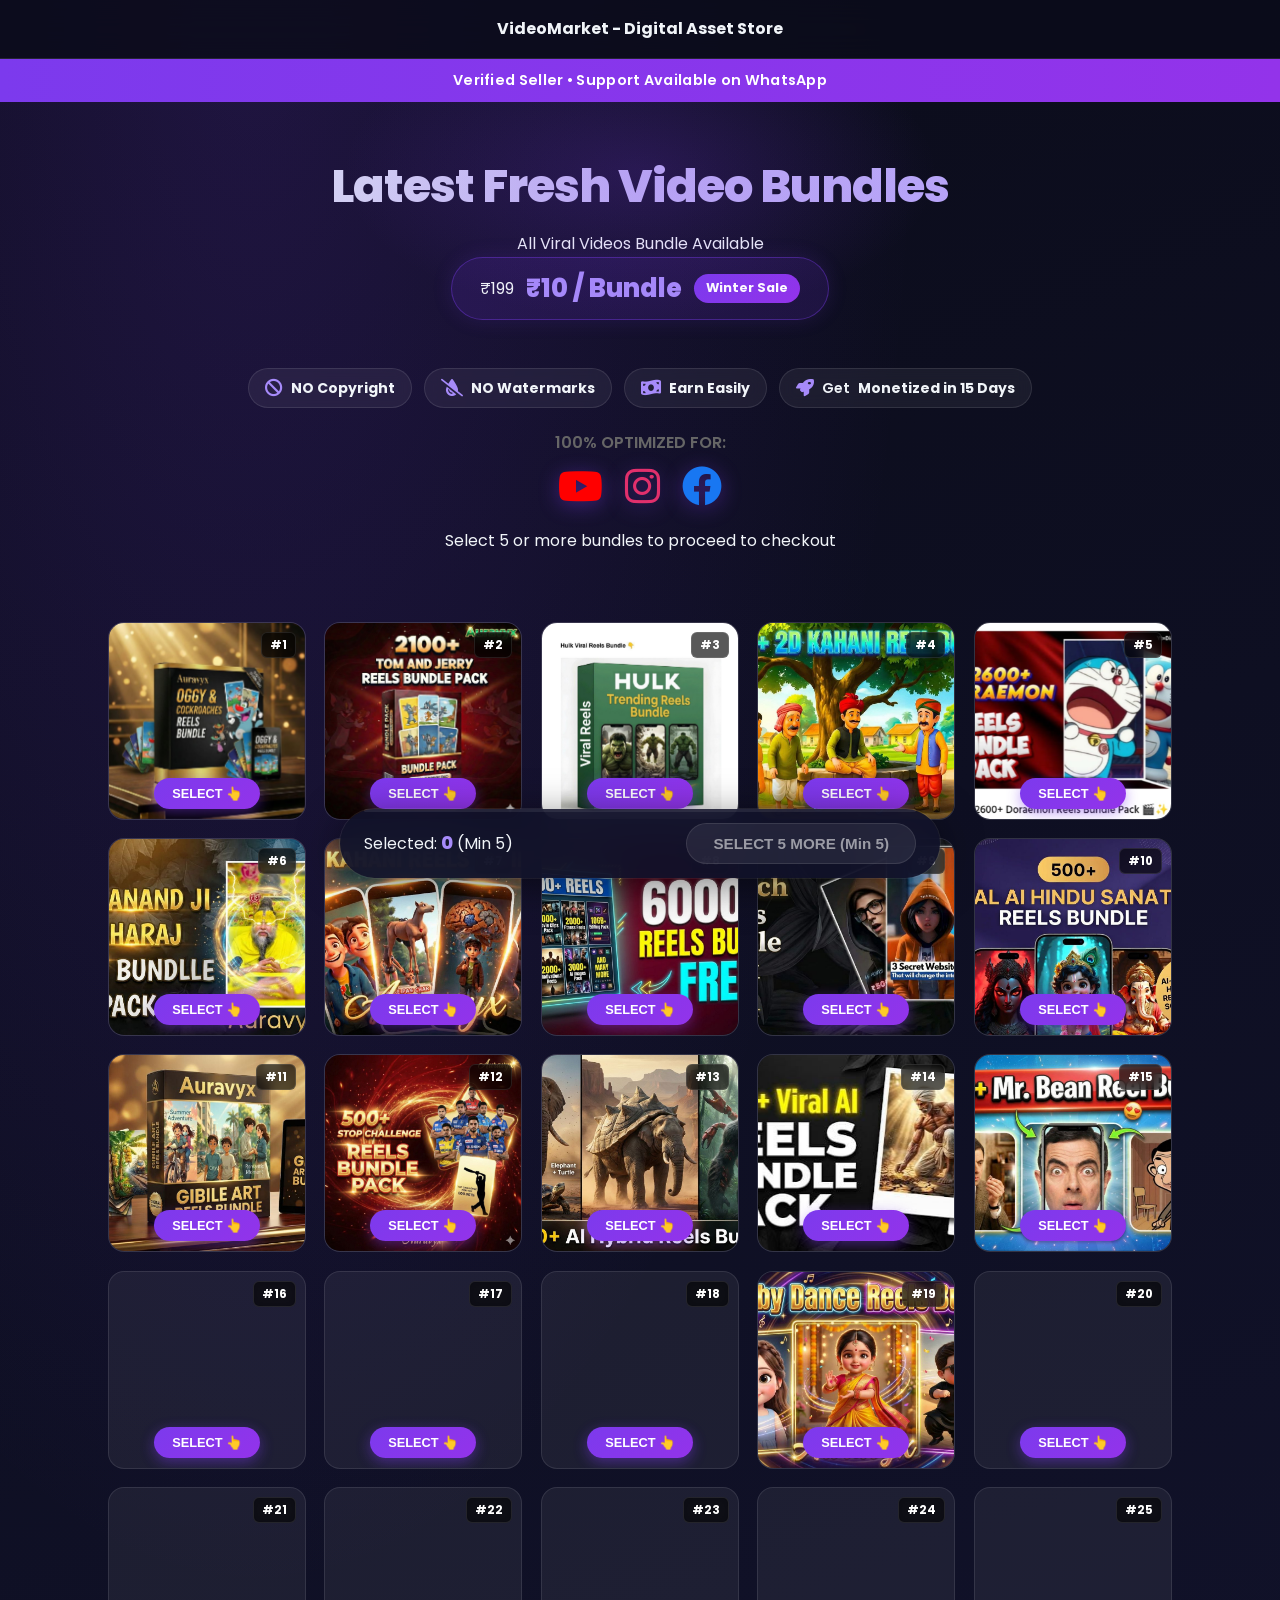
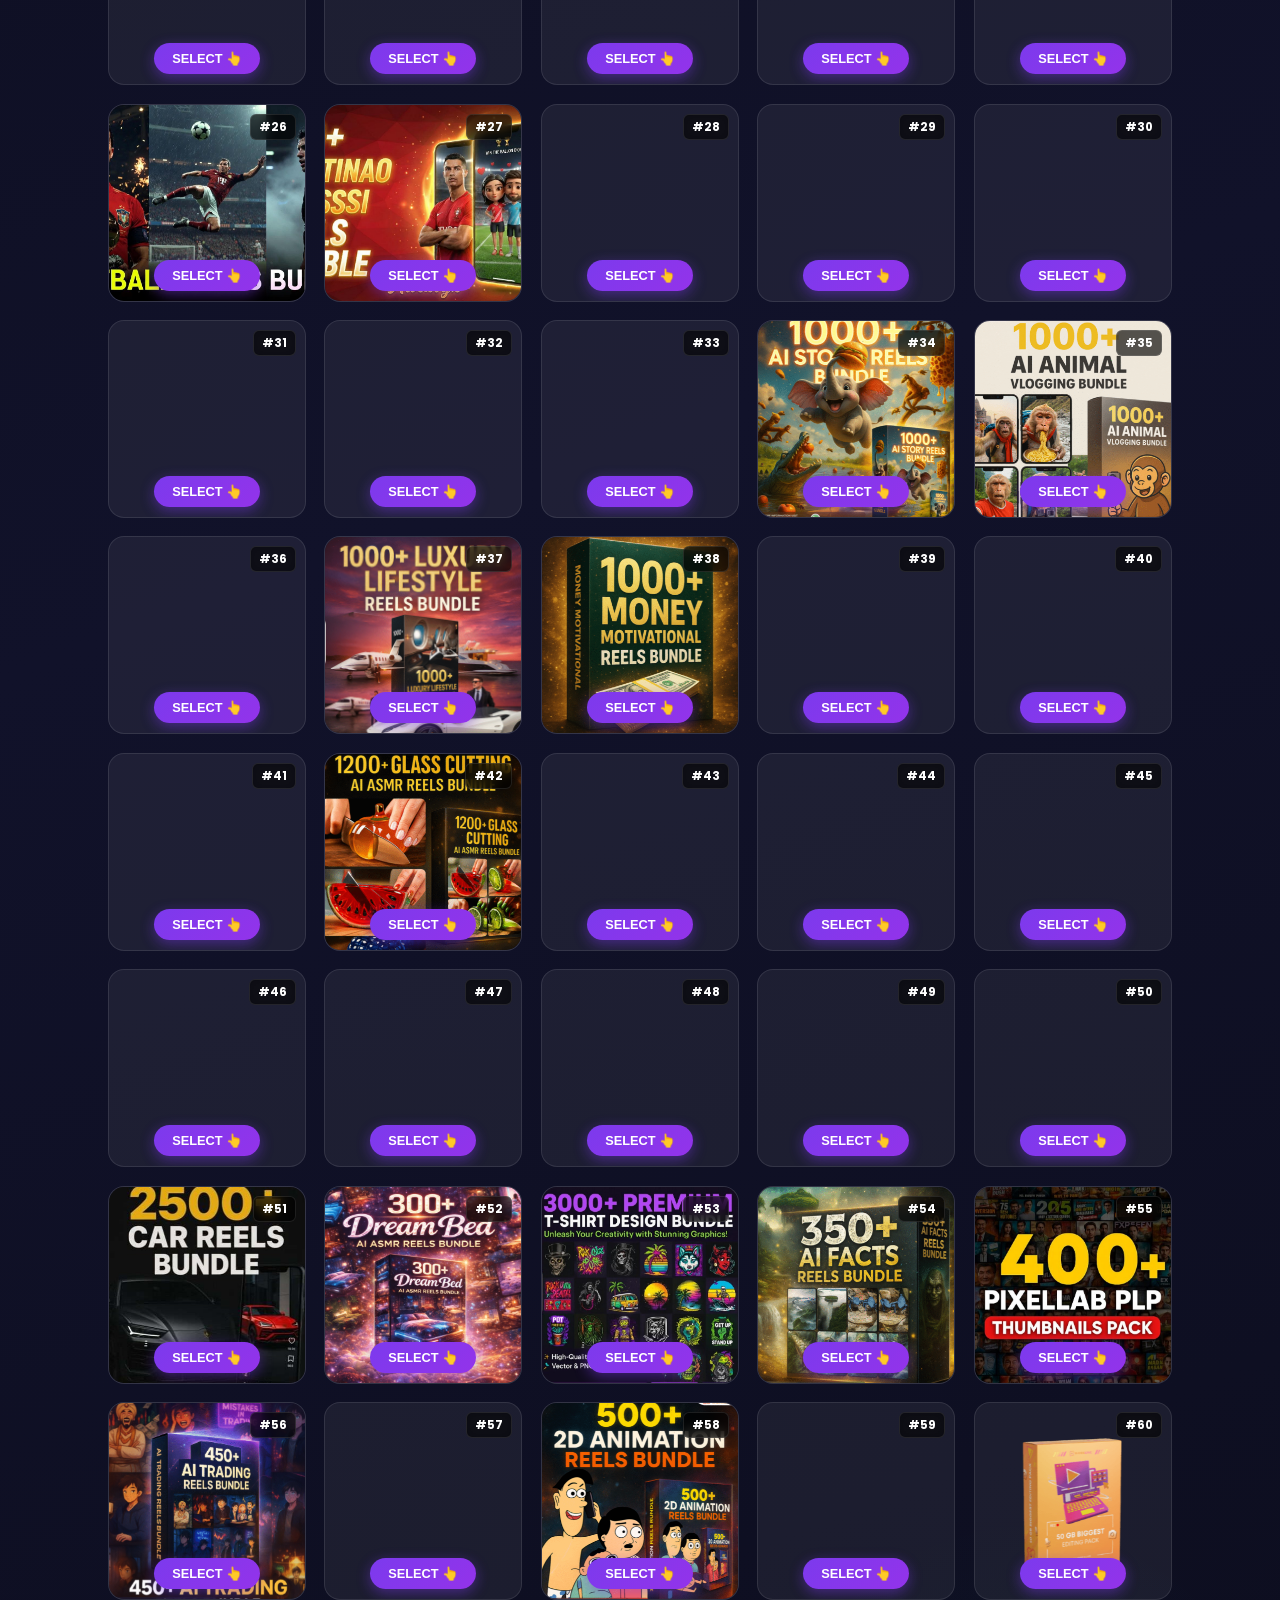
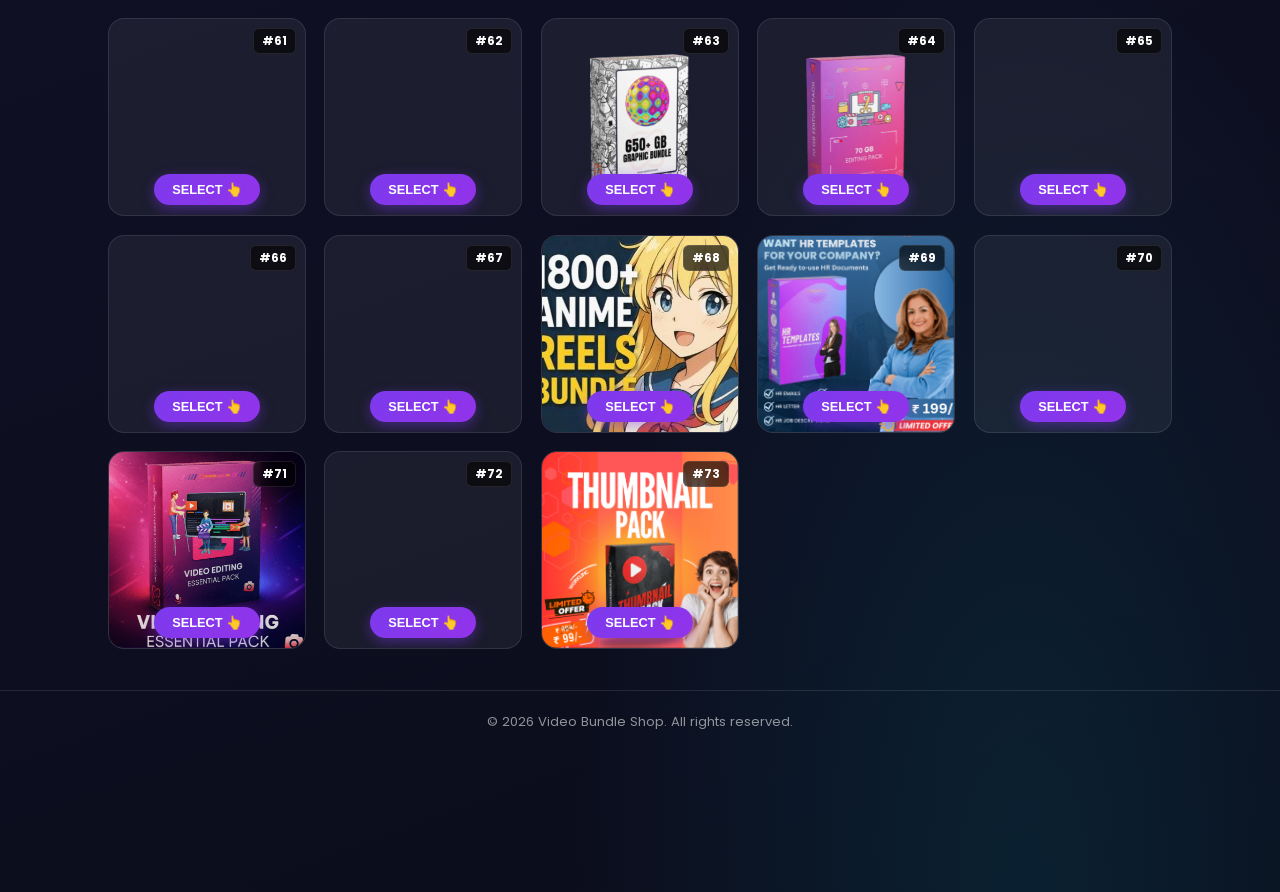
==== index.html @ b16a9412 "Add files via upload" ====
<!DOCTYPE html>
<html lang="en">

<head>
    <meta charset="UTF-8">
    <meta name="viewport" content="width=device-width, initial-scale=1.0">
    <title>Mega Offer - 20+ Video Bundle</title>
    <link rel="stylesheet" href="styles.css">
    <link rel="stylesheet" href="https://cdnjs.cloudflare.com/ajax/libs/font-awesome/6.0.0-beta3/css/all.min.css">
</head>

<body>

    <!-- Welcome Overlay -->
    <div id="welcome-overlay">
        <div class="overlay-content">
            <h1>🎉 CONGRATULATIONS! 🎉</h1>
            <p>You Unlocked the <br><span class="offer-highlight">10 Rs / Bundle OFFER!</span></p>
            <div class="loader"></div>
        </div>
    </div>
    <script>
        // Show overlay only ONCE per browser session
        const overlay = document.getElementById('welcome-overlay');
        if (sessionStorage.getItem('overlay_shown')) {
            // Already seen — remove immediately, no flash
            overlay && overlay.remove();
        } else {
            // First visit — show then hide, mark as seen
            sessionStorage.setItem('overlay_shown', '1');
            setTimeout(() => {
                if (overlay) {
                    overlay.style.transition = "opacity 0.5s ease";
                    overlay.style.opacity = "0";
                    overlay.style.pointerEvents = "none";
                    setTimeout(() => overlay.remove(), 500);
                }
            }, 1500);
        }
    </script>

    <header>
        VideoMarket - Digital Asset Store
    </header>

    <!-- Contact Info -->
    <a href="https://wa.me/919826397716" class="contact-header">
        Verified Seller • Support Available on WhatsApp
    </a>

    <div class="hero">
        <h1>Latest Fresh Video Bundles</h1>
        <p>All Viral Videos Bundle Available</p>

        <div class="price-container">
            <span class="old-price">₹199</span>
            <span class="new-price">₹10 / Bundle</span>
            <span class="discount-badge">Winter Sale</span>
        </div>

        <div class="selling-points">
            <div class="point"><i class="fas fa-ban"></i> <strong>NO Copyright</strong></div>
            <div class="point"><i class="fas fa-tint-slash"></i> <strong>NO Watermarks</strong></div>
            <div class="point"><i class="fas fa-money-bill-wave"></i> <strong>Earn Easily</strong></div>
            <div class="point"><i class="fas fa-rocket"></i> Get <strong>Monetized in 15 Days</strong></div>
        </div>

        <div class="platform-logos">
            <p style="margin-bottom: 10px; font-weight: 600; color: #666;">100% OPTIMIZED FOR:</p>
            <div class="logos">
                <i class="fab fa-youtube" style="color: #FF0000;"></i>
                <i class="fab fa-instagram" style="color: #E1306C;"></i>
                <i class="fab fa-facebook" style="color: #1877F2;"></i>
            </div>
        </div>

        <div class="instruction-box">
            Select 5 or more bundles to proceed to checkout
        </div>
    </div>

    <div class="gallery">
        <!-- Images will be injected here by script.js -->
    </div>

    <footer>
        <p>&copy; 2026 Video Bundle Shop. All rights reserved.</p>
    </footer>

    <!-- Lightbox -->
    <div id="lightbox" class="lightbox">
        <img id="lightbox-img" src="" alt="Full view">
    </div>

    <!-- Sticky App Bar -->
    <div class="sticky-bar">
        <div class="progress-bar-container">
            <div id="progress-fill" class="progress-fill"></div>
        </div>
        <div class="selection-info">
            Selected: <span id="count">0</span> (Min 5)
        </div>
        <button id="buy-btn" class="buy-btn" onclick="buyNow()">
            SELECT AT LEAST 5 TO BUY
        </button>
    </div>

    <script src="script.js"></script>
</body>

</html>
---- styles.css ----
/* ============================================================
   styles.css – DARK MIDNIGHT PURPLE THEME
   ============================================================ */
@import url('https://fonts.googleapis.com/css2?family=Poppins:wght@400;500;600;700;800&display=swap');

/* ── Design Tokens ──────────────────────────────────────────── */
:root {
    --accent: #7c3aed;
    /* vivid violet */
    --accent-light: #a78bfa;
    --accent-glow: rgba(124, 58, 237, 0.45);
    --accent2: #06b6d4;
    /* cyan pop */
    --bg-dark: #0b0c1a;
    --bg-mid: #11122a;
    --bg-card: rgba(255, 255, 255, 0.06);
    --glass-border: rgba(255, 255, 255, 0.10);
    --text-white: #f1f5f9;
    --text-muted: rgba(255, 255, 255, 0.55);
    --success: #10b981;
    --danger: #ef4444;
    --font: 'Poppins', system-ui, sans-serif;
    --radius-md: 10px;
    --radius-lg: 16px;
    --radius-xl: 24px;
    --transition: 0.35s cubic-bezier(0.4, 0, 0.2, 1);
}

/* ── Reset & Base ────────────────────────────────────────────── */
*,
*::before,
*::after {
    box-sizing: border-box;
    margin: 0;
    padding: 0;
}

html {
    scroll-behavior: smooth;
}

body {
    font-family: var(--font);
    background: var(--bg-dark);
    background-image:
        radial-gradient(ellipse 80% 60% at 20% 0%, rgba(124, 58, 237, 0.18) 0%, transparent 65%),
        radial-gradient(ellipse 60% 40% at 80% 100%, rgba(6, 182, 212, 0.12) 0%, transparent 60%),
        linear-gradient(160deg, #0b0c1a 0%, #11122a 50%, #0b0c1a 100%);
    color: var(--text-white);
    line-height: 1.6;
    overflow-x: hidden;
    padding-bottom: 140px;
    -webkit-font-smoothing: antialiased;
    min-height: 100vh;
}

/* ── Scroll-Reveal ───────────────────────────────────────────── */
.reveal {
    opacity: 0;
    transform: translateY(30px);
    transition: opacity 0.7s ease, transform 0.7s ease;
}

.reveal.active {
    opacity: 1;
    transform: translateY(0);
}

/* ── Welcome Overlay ─────────────────────────────────────────── */
#welcome-overlay {
    position: fixed;
    inset: 0;
    background: rgba(11, 12, 26, 0.97);
    z-index: 99999;
    display: flex;
    justify-content: center;
    align-items: center;
    flex-direction: column;
    transition: opacity 0.5s ease;
}

.overlay-content {
    background: rgba(255, 255, 255, 0.05);
    border: 1px solid var(--glass-border);
    backdrop-filter: blur(20px);
    padding: 40px 48px;
    border-radius: var(--radius-xl);
    box-shadow: 0 0 60px var(--accent-glow);
    text-align: center;
    transform: scale(0.85);
    opacity: 0;
    animation: popIn 0.6s cubic-bezier(0.175, 0.885, 0.32, 1.275) forwards;
}

@keyframes popIn {
    to {
        transform: scale(1);
        opacity: 1;
    }
}

.overlay-content h1 {
    font-size: 2rem;
    color: var(--accent-light);
    margin-bottom: 10px;
    font-weight: 800;
    animation: fadeInUp 0.8s ease;
}

.overlay-content p {
    font-size: 1.1rem;
    color: var(--text-muted);
    margin-bottom: 20px;
}

.offer-highlight {
    color: #f472b6;
    font-weight: 800;
    font-size: 1.5rem;
    display: block;
    margin-top: 6px;
    text-transform: uppercase;
    animation: textGlitch 2s infinite;
}

@keyframes textGlitch {

    0%,
    100% {
        transform: skew(0deg);
    }

    20% {
        transform: skew(-4deg);
        color: #e879f9;
    }

    40% {
        transform: skew(4deg);
        color: #f472b6;
    }
}

.loader {
    margin-top: 20px;
    width: 40px;
    height: 40px;
    border: 3px solid rgba(255, 255, 255, 0.1);
    border-top: 3px solid var(--accent-light);
    border-radius: 50%;
    animation: spin 0.9s linear infinite;
}

@keyframes spin {
    to {
        transform: rotate(360deg);
    }
}

@keyframes fadeInUp {
    from {
        opacity: 0;
        transform: translateY(20px);
    }

    to {
        opacity: 1;
        transform: translateY(0);
    }
}

/* ── Contact Bar ─────────────────────────────────────────────── */
.contact-header {
    background: linear-gradient(90deg, var(--accent), #9333ea);
    color: white;
    text-align: center;
    padding: 10px;
    font-size: 0.9rem;
    font-weight: 600;
    text-decoration: none;
    display: block;
    letter-spacing: 0.3px;
}

/* ── Sticky Header ───────────────────────────────────────────── */
header {
    background: rgba(11, 12, 26, 0.85);
    backdrop-filter: blur(18px);
    -webkit-backdrop-filter: blur(18px);
    color: var(--text-white);
    text-align: center;
    padding: 16px 20px;
    font-weight: 700;
    font-size: 1rem;
    position: sticky;
    top: 0;
    z-index: 100;
    border-bottom: 1px solid var(--glass-border);
    transition: background var(--transition);
}

/* ── Hero Section ────────────────────────────────────────────── */
.hero {
    text-align: center;
    padding: 56px 20px 40px;
    background: transparent;
    position: relative;
    margin-bottom: 28px;
    animation: fadeIn 0.9s ease;
    overflow: hidden;
}

.hero::before {
    content: '';
    position: absolute;
    top: -80px;
    left: 50%;
    transform: translateX(-50%);
    width: 600px;
    height: 300px;
    background: radial-gradient(ellipse, rgba(124, 58, 237, 0.2) 0%, transparent 70%);
    pointer-events: none;
}

@keyframes fadeIn {
    from {
        opacity: 0;
    }

    to {
        opacity: 1;
    }
}

.hero h1 {
    font-size: clamp(1.9rem, 5vw, 2.9rem);
    font-weight: 800;
    letter-spacing: -1px;
    line-height: 1.2;
    margin: 0 0 18px;
    background: linear-gradient(135deg, #e2e8f0 0%, var(--accent-light) 50%, #06b6d4 100%);
    background-size: 200% 200%;
    -webkit-background-clip: text;
    background-clip: text;
    color: transparent;
    /* Removed heroFloat infinite animation — keep gradientText only (lightweight) */
    animation: gradientText 6s ease infinite;
}

@keyframes gradientText {
    0% {
        background-position: 0% 50%;
    }

    50% {
        background-position: 100% 50%;
    }

    100% {
        background-position: 0% 50%;
    }
}

@keyframes heroFloat {

    0%,
    100% {
        transform: translateY(0);
    }

    50% {
        transform: translateY(-6px);
    }
}

/* ── Price Container ─────────────────────────────────────────── */
.price-container {
    display: inline-flex;
    align-items: center;
    gap: 12px;
    background: rgba(124, 58, 237, 0.15);
    border: 1px solid rgba(124, 58, 237, 0.4);
    padding: 10px 28px;
    border-radius: 50px;
    margin-bottom: 20px;
    transition: transform var(--transition), box-shadow var(--transition);
    box-shadow: 0 0 20px rgba(124, 58, 237, 0.15);
}

.price-container:hover {
    transform: scale(1.05);
    box-shadow: 0 0 30px rgba(124, 58, 237, 0.35);
}

.new-price {
    font-size: 1.6rem;
    font-weight: 800;
    color: var(--accent-light);
}

.discount-badge {
    background: linear-gradient(135deg, var(--accent), #9333ea);
    color: white;
    padding: 4px 12px;
    border-radius: 20px;
    font-size: 0.8rem;
    font-weight: 700;
    animation: subtlePulse 2s infinite;
}

@keyframes subtlePulse {

    0%,
    100% {
        opacity: 1;
    }

    50% {
        opacity: 0.75;
    }
}

/* ── Selling Points ──────────────────────────────────────────── */
.selling-points {
    display: flex;
    justify-content: center;
    gap: 12px;
    margin-top: 28px;
    flex-wrap: wrap;
}

.point {
    display: flex;
    align-items: center;
    gap: 8px;
    font-size: 0.88rem;
    color: var(--text-white);
    font-weight: 600;
    cursor: default;
    background: var(--bg-card);
    border: 1px solid var(--glass-border);
    backdrop-filter: blur(8px);
    padding: 8px 16px;
    border-radius: 50px;
    transition: all var(--transition);
    animation: fadeInUp 0.5s ease backwards;
}

.point:nth-child(1) {
    animation-delay: 0.1s;
}

.point:nth-child(2) {
    animation-delay: 0.2s;
}

.point:nth-child(3) {
    animation-delay: 0.3s;
}

.point:nth-child(4) {
    animation-delay: 0.4s;
}

.point:nth-child(5) {
    animation-delay: 0.5s;
}

.point:hover {
    transform: translateY(-3px) scale(1.05);
    background: rgba(124, 58, 237, 0.2);
    border-color: rgba(124, 58, 237, 0.5);
    box-shadow: 0 8px 20px rgba(124, 58, 237, 0.25);
    color: var(--accent-light);
}

.point i {
    color: var(--accent-light);
    font-size: 1.1rem;
}

/* ── Platform Logos ──────────────────────────────────────────── */
.platform-logos {
    margin: 22px 0;
    text-align: center;
}

.logos {
    display: flex;
    justify-content: center;
    gap: 22px;
}

.logos i {
    font-size: 2.5rem;
    filter: drop-shadow(0 4px 10px rgba(124, 58, 237, 0.4));
    transition: transform 0.3s ease;
    /* Removed floatIcon infinite animation — replaced by hover only */
}

.logos i:hover {
    transform: translateY(-6px);
}


/* ── Gallery Grid ────────────────────────────────────────────── */
.gallery {
    display: grid;
    grid-template-columns: repeat(auto-fill, minmax(170px, 1fr));
    gap: 18px;
    max-width: 1100px;
    margin: 0 auto;
    padding: 0 18px;
}

/* ── Gallery Card ────────────────────────────────────────────── */
.gallery-item-container {
    background: var(--bg-card);
    border: 1px solid var(--glass-border);
    border-radius: var(--radius-lg);
    overflow: hidden;
    cursor: pointer;
    position: relative;
    transition: transform 0.22s cubic-bezier(0.2, 0, 0.2, 1), box-shadow 0.22s ease, border-color 0.22s ease;
    /* NO backdrop-filter here — it forces a new compositing layer for every card (huge lag with 70+ items) */
    will-change: transform;
    contain: layout style;
    opacity: 0;
    animation: fadeSlideUp 0.4s ease forwards;
}

/* Staggered entrance */
.gallery-item-container:nth-child(1) {
    animation-delay: 0.05s;
}

.gallery-item-container:nth-child(2) {
    animation-delay: 0.10s;
}

.gallery-item-container:nth-child(3) {
    animation-delay: 0.15s;
}

.gallery-item-container:nth-child(4) {
    animation-delay: 0.20s;
}

.gallery-item-container:nth-child(5) {
    animation-delay: 0.25s;
}

.gallery-item-container:nth-child(6) {
    animation-delay: 0.30s;
}

.gallery-item-container:nth-child(n+7) {
    animation-delay: 0.35s;
}

@keyframes fadeSlideUp {
    from {
        opacity: 0;
        transform: translateY(30px) scale(0.95);
    }

    to {
        opacity: 1;
        transform: translateY(0) scale(1);
    }
}

.gallery-item-container:hover {
    transform: translateY(-8px) scale(1.02);
    box-shadow: 0 20px 40px rgba(0, 0, 0, 0.4), 0 0 20px rgba(124, 58, 237, 0.2);
    border-color: rgba(124, 58, 237, 0.4);
    z-index: 10;
}

.gallery-item-container:active {
    transform: scale(0.97);
}

.gallery-item-container img {
    width: 100%;
    aspect-ratio: 1/1;
    object-fit: cover;
    display: block;
    transition: transform 0.28s ease;
    will-change: transform;
}

.gallery-item-container:hover img {
    transform: scale(1.07);
}

/* ── Selected State ──────────────────────────────────────────── */
.gallery-item-container.selected {
    border: 2px solid var(--accent-light);
    box-shadow: 0 0 0 3px rgba(124, 58, 237, 0.3), 0 12px 30px rgba(0, 0, 0, 0.3);
}

.gallery-item-container.selected::after {
    content: '';
    position: absolute;
    inset: 0;
    background:
        rgba(124, 58, 237, 0.15) url('data:image/svg+xml;utf8,<svg xmlns="http://www.w3.org/2000/svg" width="60" height="60" viewBox="0 0 24 24" fill="%237c3aed"><path d="M12 2C6.48 2 2 6.48 2 12s4.48 10 10 10 10-4.48 10-10S17.52 2 12 2zm-2 15l-5-5 1.41-1.41L10 14.17l7.59-7.59L19 8l-9 9z"/></svg>') no-repeat center / 50px;
    animation: checkPop 0.4s cubic-bezier(0.175, 0.885, 0.32, 1.275);
}

@keyframes checkPop {
    0% {
        transform: scale(0);
        opacity: 0;
    }

    100% {
        transform: scale(1);
        opacity: 1;
    }
}

/* ── Badges ──────────────────────────────────────────────────── */
.serial-badge {
    position: absolute;
    top: 9px;
    right: 9px;
    background: rgba(0, 0, 0, 0.65);
    color: white;
    padding: 3px 8px;
    border-radius: 6px;
    font-size: 0.72rem;
    font-weight: 700;
    backdrop-filter: blur(6px);
    z-index: 5;
    border: 1px solid rgba(255, 255, 255, 0.1);
}

/* ── View Details Overlay ────────────────────────────────────── */
.details-overlay-link {
    position: absolute;
    top: 9px;
    left: 9px;
    background: rgba(124, 58, 237, 0.88);
    color: white;
    padding: 4px 10px;
    border-radius: 6px;
    font-size: 0.7rem;
    font-weight: 700;
    text-decoration: none;
    display: flex;
    align-items: center;
    gap: 4px;
    z-index: 6;
    opacity: 0;
    transform: translateY(-4px);
    transition: opacity 0.25s ease, transform 0.25s ease;
    backdrop-filter: blur(6px);
    white-space: nowrap;
    border: 1px solid rgba(255, 255, 255, 0.15);
}

.gallery-item-container:hover .details-overlay-link {
    opacity: 1;
    transform: translateY(0);
}

/* ── Action Button ───────────────────────────────────────────── */
.action-btn {
    position: absolute;
    bottom: 10px;
    left: 50%;
    transform: translateX(-50%);
    background: linear-gradient(135deg, var(--accent), #9333ea);
    color: white;
    border: none;
    padding: 8px 18px;
    border-radius: 20px;
    font-size: 0.8rem;
    font-weight: 700;
    cursor: pointer;
    box-shadow: 0 4px 14px rgba(124, 58, 237, 0.45);
    transition: transform 0.2s cubic-bezier(0.34, 1.56, 0.64, 1), box-shadow 0.2s ease;
    z-index: 5;
    white-space: nowrap;
    overflow: hidden;
    /* No infinite shine animation — costly when 70+ buttons have it */
}

/* Removed per-card ::after shine — was triggering a paint on every card every 3s */

.action-btn:hover {
    transform: translateX(-50%) scale(1.1);
    box-shadow: 0 6px 20px rgba(124, 58, 237, 0.65);
}

.action-btn.remove {
    background: linear-gradient(135deg, var(--danger), #dc2626);
    box-shadow: 0 4px 14px rgba(239, 68, 68, 0.4);
}

.action-btn.remove:hover {
    box-shadow: 0 6px 20px rgba(239, 68, 68, 0.6);
}

/* Removed btnFloat infinite animation from .action-btn.select — running on 70+ buttons simultaneously caused jank */


/* ── Flying Image Animation ──────────────────────────────────── */
.flying-img {
    position: fixed;
    z-index: 10000;
    pointer-events: none;
    transition: transform 0.6s cubic-bezier(0.2, 1, 0.3, 1), opacity 0.6s ease;
    border-radius: 50%;
    box-shadow: 0 5px 20px rgba(124, 58, 237, 0.5);
    border: 2px solid rgba(255, 255, 255, 0.4);
    object-fit: cover;
}

/* ── Sticky Bar ──────────────────────────────────────────────── */
.sticky-bar {
    position: fixed;
    bottom: 22px;
    left: 50%;
    transform: translateX(-50%);
    width: calc(100% - 36px);
    max-width: 600px;
    background: rgba(17, 18, 42, 0.92);
    backdrop-filter: blur(20px);
    -webkit-backdrop-filter: blur(20px);
    padding: 14px 24px;
    border-radius: 50px;
    box-shadow: 0 8px 40px rgba(0, 0, 0, 0.5), 0 0 0 1px var(--glass-border);
    z-index: 1000;
    display: flex;
    justify-content: space-between;
    align-items: center;
    transition: transform var(--transition);
}

.progress-bar-container {
    position: absolute;
    top: 0;
    left: 24px;
    right: 24px;
    height: 3px;
    background: rgba(255, 255, 255, 0.08);
    border-radius: 10px;
    overflow: hidden;
}

.progress-fill {
    width: 0%;
    height: 100%;
    background: linear-gradient(90deg, var(--accent), var(--accent2));
    box-shadow: 0 0 10px var(--accent-glow);
    transition: width 0.5s cubic-bezier(0.34, 1.56, 0.64, 1);
}

.selection-info span {
    color: var(--accent-light);
    font-size: 1.1rem;
    font-weight: 800;
}

.buy-btn {
    background: rgba(255, 255, 255, 0.08);
    color: var(--text-muted);
    border: 1px solid rgba(255, 255, 255, 0.1);
    padding: 11px 26px;
    border-radius: 50px;
    font-weight: 700;
    font-size: 0.95rem;
    cursor: default;
    transition: all var(--transition);
    position: relative;
    overflow: hidden;
}

/* Removed infinite shine from buy-btn::after — use hover-triggered transition instead */
.buy-btn::after {
    display: none;
}


.buy-btn.active {
    background: linear-gradient(135deg, var(--accent), #9333ea);
    color: white;
    cursor: pointer;
    border-color: transparent;
    box-shadow: 0 0 0 0 var(--accent-glow);
    animation: btnPulse 2s infinite;
}

.buy-btn.active:hover {
    transform: translateY(-2px);
    box-shadow: 0 6px 24px var(--accent-glow);
}

@keyframes btnPulse {
    0% {
        box-shadow: 0 0 0 0 var(--accent-glow);
    }

    70% {
        box-shadow: 0 0 0 10px rgba(124, 58, 237, 0);
    }

    100% {
        box-shadow: 0 0 0 0 rgba(124, 58, 237, 0);
    }
}

/* ── Lightbox ────────────────────────────────────────────────── */
.lightbox {
    position: fixed;
    inset: 0;
    background: rgba(6, 7, 18, 0.96);
    z-index: 10000;
    display: flex;
    justify-content: center;
    align-items: center;
    opacity: 0;
    pointer-events: none;
    transition: opacity 0.3s ease;
}

.lightbox.active {
    opacity: 1;
    pointer-events: all;
}

.lightbox img {
    max-width: 90vw;
    max-height: 90vh;
    border-radius: var(--radius-lg);
    box-shadow: 0 30px 60px rgba(0, 0, 0, 0.6), 0 0 0 1px rgba(255, 255, 255, 0.08);
    display: block;
    object-fit: contain;
}

/* ── Social Proof Popup ──────────────────────────────────────── */
.social-proof-popup {
    position: fixed;
    bottom: 120px;
    left: 16px;
    background: rgba(17, 18, 42, 0.95);
    border: 1px solid var(--glass-border);
    backdrop-filter: blur(14px);
    padding: 12px 16px;
    border-radius: var(--radius-lg);
    box-shadow: 0 10px 30px rgba(0, 0, 0, 0.4);
    display: flex;
    align-items: center;
    gap: 12px;
    z-index: 990;
    transform: translateX(-150%);
    transition: transform 0.5s cubic-bezier(0.34, 1.56, 0.64, 1);
    max-width: 82%;
}

.social-proof-popup.visible {
    transform: translateX(0);
}

.social-proof-text {
    font-size: 0.82rem;
    line-height: 1.4;
    color: var(--text-muted);
}

.social-proof-text span {
    color: var(--success);
    font-weight: 700;
}

/* ── Glass Container (Details/Payment Pages) ─────────────────── */
.glass-container {
    max-width: 500px;
    margin: 36px auto;
    background: rgba(255, 255, 255, 0.05);
    backdrop-filter: blur(18px);
    -webkit-backdrop-filter: blur(18px);
    padding: 32px;
    border-radius: var(--radius-xl);
    box-shadow: 0 20px 50px rgba(0, 0, 0, 0.4), 0 0 0 1px var(--glass-border);
    border: 1px solid var(--glass-border);
    animation: fadeInUp 0.6s cubic-bezier(0.2, 0.8, 0.2, 1);
    color: var(--text-white);
    text-align: center;
    position: relative;
    overflow: hidden;
}

.glass-container::before {
    content: '';
    position: absolute;
    top: -60px;
    left: 50%;
    transform: translateX(-50%);
    width: 300px;
    height: 200px;
    background: radial-gradient(ellipse, rgba(124, 58, 237, 0.15) 0%, transparent 70%);
    pointer-events: none;
}

/* ── Form Groups ─────────────────────────────────────────────── */
.form-group {
    margin-bottom: 20px;
    text-align: left;
    opacity: 0;
    animation: slideUpFade 0.5s ease forwards;
}

.form-group:nth-child(1) {
    animation-delay: 0.1s;
}

.form-group:nth-child(2) {
    animation-delay: 0.2s;
}

.form-group:nth-child(3) {
    animation-delay: 0.3s;
}

@keyframes slideUpFade {
    from {
        opacity: 0;
        transform: translateY(20px);
    }

    to {
        opacity: 1;
        transform: translateY(0);
    }
}

.form-group label {
    display: block;
    margin-bottom: 8px;
    font-weight: 600;
    color: var(--text-white);
    font-size: 0.9rem;
}

.form-group input {
    width: 100%;
    padding: 13px 16px;
    border: 1.5px solid rgba(255, 255, 255, 0.12);
    border-radius: var(--radius-md);
    font-size: 1rem;
    background: rgba(255, 255, 255, 0.06);
    transition: all 0.3s ease;
    box-sizing: border-box;
    color: var(--text-white);
    font-family: var(--font);
}

.form-group input::placeholder {
    color: rgba(255, 255, 255, 0.3);
}

.form-group input:focus {
    border-color: var(--accent-light);
    background: rgba(124, 58, 237, 0.1);
    box-shadow: 0 0 0 3px rgba(124, 58, 237, 0.2);
    outline: none;
    transform: translateY(-1px);
}

/* ── Order Summary ───────────────────────────────────────────── */
.order-summary {
    background: rgba(255, 255, 255, 0.05);
    border: 1px dashed rgba(255, 255, 255, 0.15);
    border-radius: var(--radius-md);
    padding: 18px;
    margin-bottom: 22px;
    color: var(--text-white);
}

/* ── Amount Display ──────────────────────────────────────────── */
.amount-display {
    font-size: 3rem;
    font-weight: 800;
    color: var(--accent-light);
    margin: 15px 0;
    letter-spacing: -1px;
    text-shadow: 0 2px 20px var(--accent-glow);
    animation: pulseScale 2s infinite ease-in-out;
}

@keyframes pulseScale {

    0%,
    100% {
        transform: scale(1);
    }

    50% {
        transform: scale(1.05);
    }
}

/* ── QR Code ─────────────────────────────────────────────────── */
.qr-code-container {
    width: 240px;
    height: 240px;
    margin: 22px auto;
    padding: 14px;
    background: white;
    border-radius: var(--radius-lg);
    box-shadow: 0 10px 30px rgba(0, 0, 0, 0.4), 0 0 0 1px rgba(255, 255, 255, 0.1);
    animation: popIn 0.8s cubic-bezier(0.34, 1.56, 0.64, 1);
}

.qr-code-container img {
    width: 100%;
    height: 100%;
    object-fit: contain;
}

/* ── File Upload Zone ────────────────────────────────────────── */
.file-upload-wrapper {
    margin: 22px 0;
}

.custom-file-upload {
    border: 2px dashed rgba(255, 255, 255, 0.18);
    background: rgba(255, 255, 255, 0.04);
    padding: 28px 20px;
    border-radius: var(--radius-lg);
    cursor: pointer;
    display: block;
    transition: all 0.3s ease;
    text-align: center;
}

.custom-file-upload:hover,
.custom-file-upload.drag-over {
    border-color: var(--accent-light);
    background: rgba(124, 58, 237, 0.12);
    transform: translateY(-2px);
}

.custom-file-upload i {
    font-size: 2rem;
    color: rgba(255, 255, 255, 0.35);
    margin-bottom: 12px;
    display: block;
    transition: color 0.3s;
}

.custom-file-upload:hover i {
    color: var(--accent-light);
}

/* ── Buttons ─────────────────────────────────────────────────── */
.submit-btn {
    width: 100%;
    margin-top: 16px;
    padding: 15px;
    background: linear-gradient(135deg, var(--accent), #9333ea);
    color: white;
    border: none;
    border-radius: var(--radius-lg);
    font-size: 1.05rem;
    font-weight: 700;
    cursor: pointer;
    font-family: var(--font);
    box-shadow: 0 6px 20px var(--accent-glow);
    transition: all 0.3s ease;
    position: relative;
    overflow: hidden;
}

.submit-btn::after {
    content: '';
    position: absolute;
    top: 0;
    left: -100%;
    width: 60%;
    height: 100%;
    background: linear-gradient(90deg, transparent, rgba(255, 255, 255, 0.25), transparent);
    transform: skewX(-20deg);
    animation: shine 3s infinite;
}

.submit-btn:hover {
    transform: translateY(-2px);
    box-shadow: 0 10px 30px var(--accent-glow);
}

/* ── Success Message ─────────────────────────────────────────── */
.success-message {
    display: none;
    text-align: center;
    padding: 40px 20px;
    animation: fadeIn 0.5s ease;
}

.success-icon {
    font-size: 5rem;
    color: var(--success);
    margin-bottom: 22px;
    animation: checkPop 0.6s cubic-bezier(0.175, 0.885, 0.32, 1.275);
}

/* ── Payment Container ───────────────────────────────────────── */
.payment-container {
    max-width: 500px;
    margin: 40px auto;
    background: rgba(255, 255, 255, 0.04);
    border: 1px solid var(--glass-border);
    padding: 40px;
    border-radius: var(--radius-xl);
    text-align: center;
    backdrop-filter: blur(14px);
}

/* ── Confetti CSS animation (replaces canvas RAF loop) ───────── */
#confetti-canvas {
    position: fixed;
    inset: 0;
    pointer-events: none;
    z-index: 9999;
}

@keyframes confettiFall {
    0% {
        transform: translateY(0) rotate(0deg);
        opacity: 1;
    }

    80% {
        opacity: 1;
    }

    100% {
        transform: translateY(105vh) rotate(540deg);
        opacity: 0;
    }
}

/* ── Footer ──────────────────────────────────────────────────── */
footer {
    text-align: center;
    padding: 20px;
    color: var(--text-muted);
    font-size: 0.82rem;
    border-top: 1px solid var(--glass-border);
    margin-top: 40px;
}

/* ── Mobile Responsiveness ───────────────────────────────────── */
@media (max-width: 600px) {
    .gallery {
        grid-template-columns: repeat(2, 1fr) !important;
        gap: 12px !important;
        padding: 0 12px !important;
    }

    .hero h1 {
        font-size: 1.75rem;
    }

    .logos i {
        font-size: 2rem;
    }

    .selling-points {
        gap: 8px;
    }

    .point {
        font-size: 0.78rem;
        padding: 6px 12px;
    }

    .glass-container {
        margin: 16px;
        padding: 22px 18px;
    }

    .amount-display {
        font-size: 2.4rem;
    }

    .sticky-bar {
        bottom: 12px;
    }
}
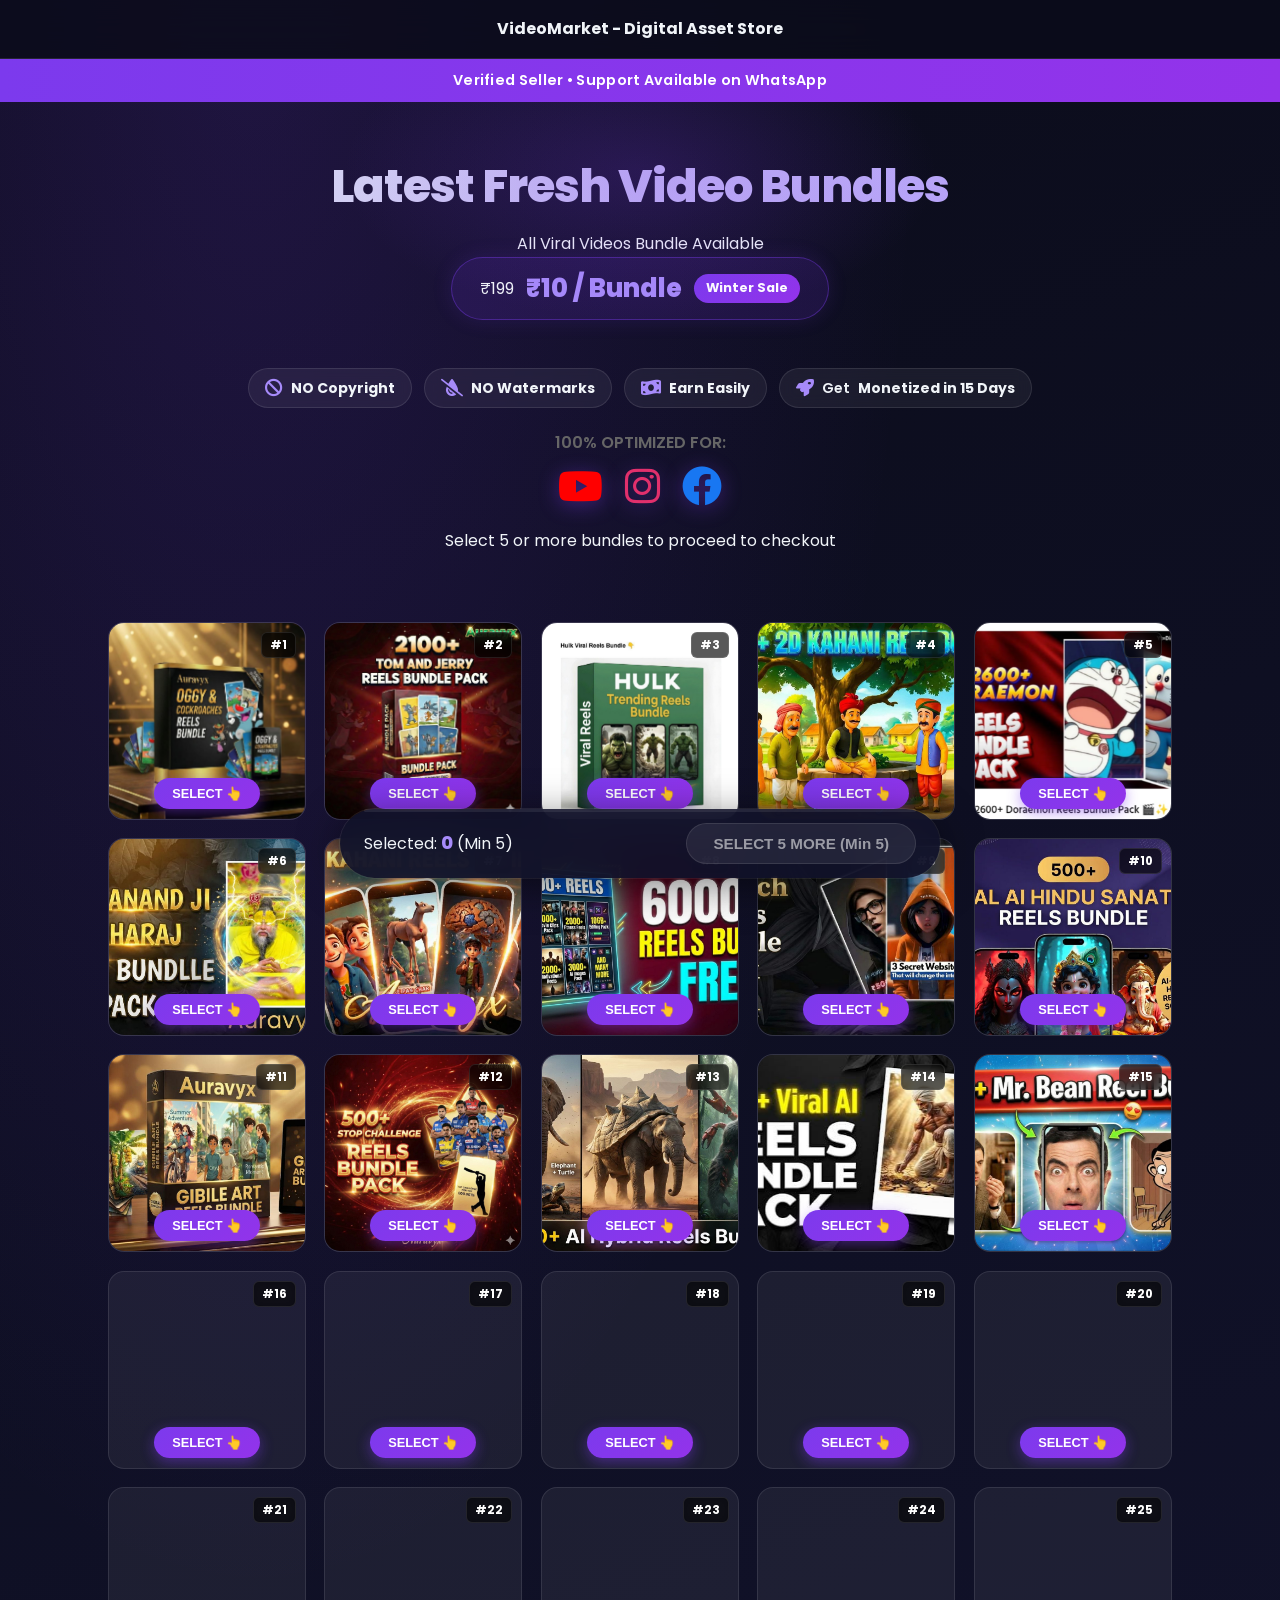
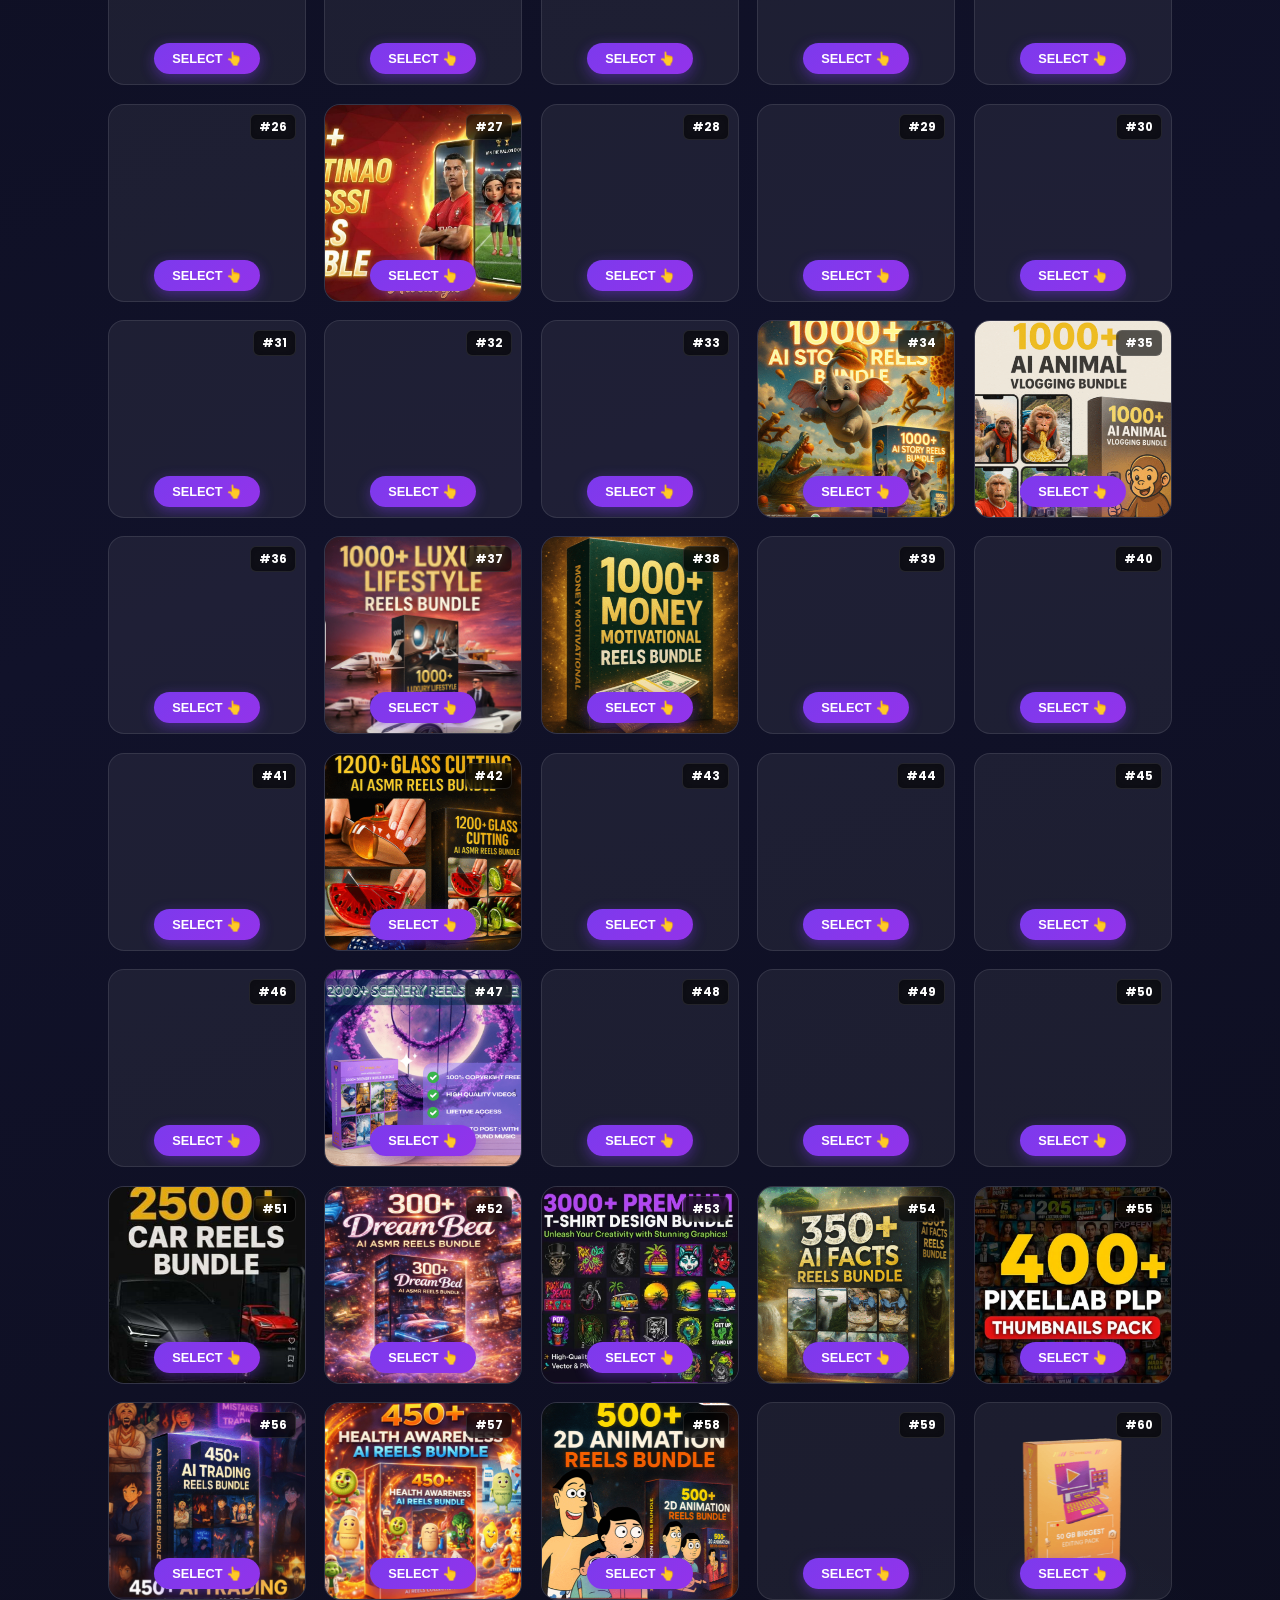
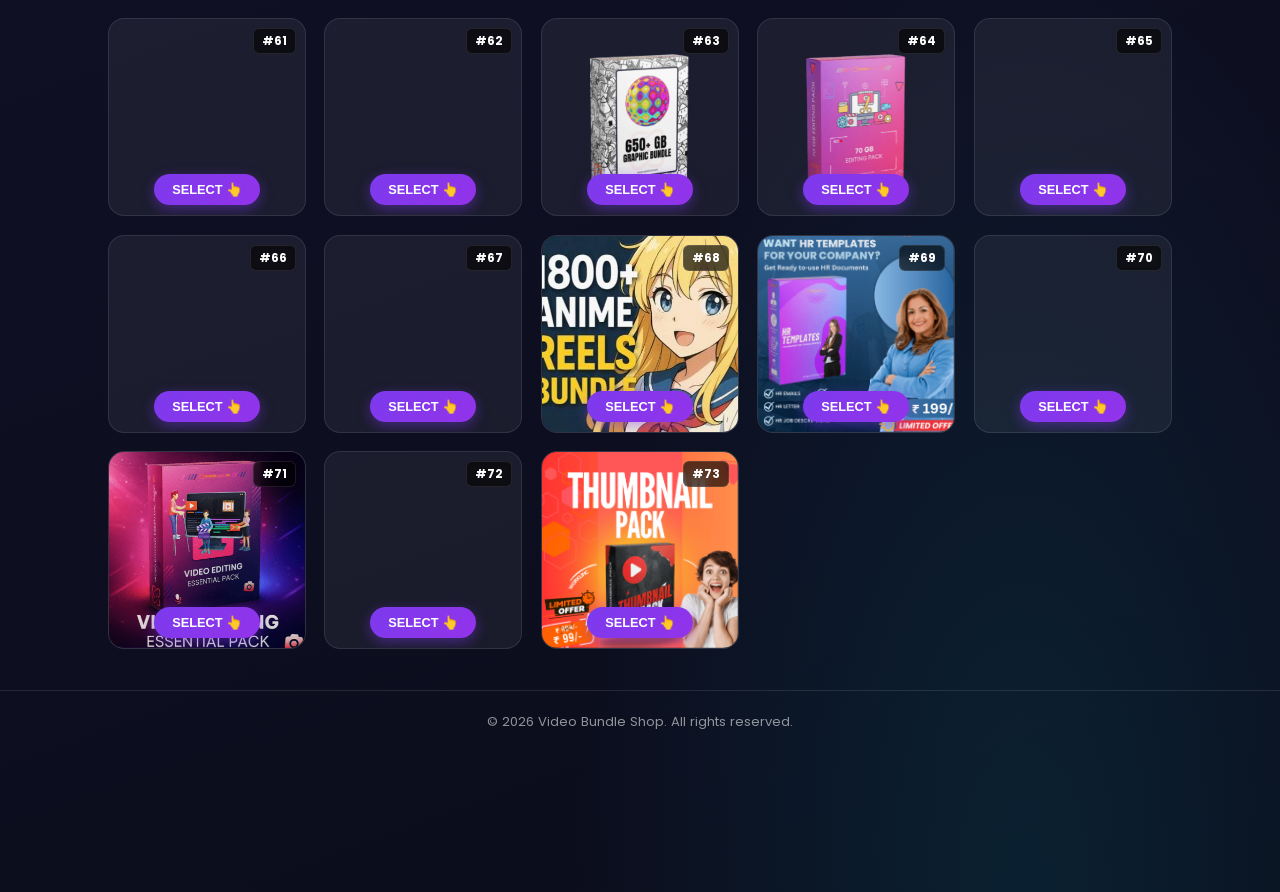
==== commit 65558fbe: "Update index.html" ====
--- a/index.html
+++ b/index.html
@@ -44,7 +44,7 @@
     </header>
 
     <!-- Contact Info -->
-    <a href="https://wa.me/919826397716" class="contact-header">
+    <a href="https://wa.me/919296322959" class="contact-header">
         Verified Seller • Support Available on WhatsApp
     </a>
 
@@ -108,4 +108,4 @@
     <script src="script.js"></script>
 </body>
 
-</html>+</html>
